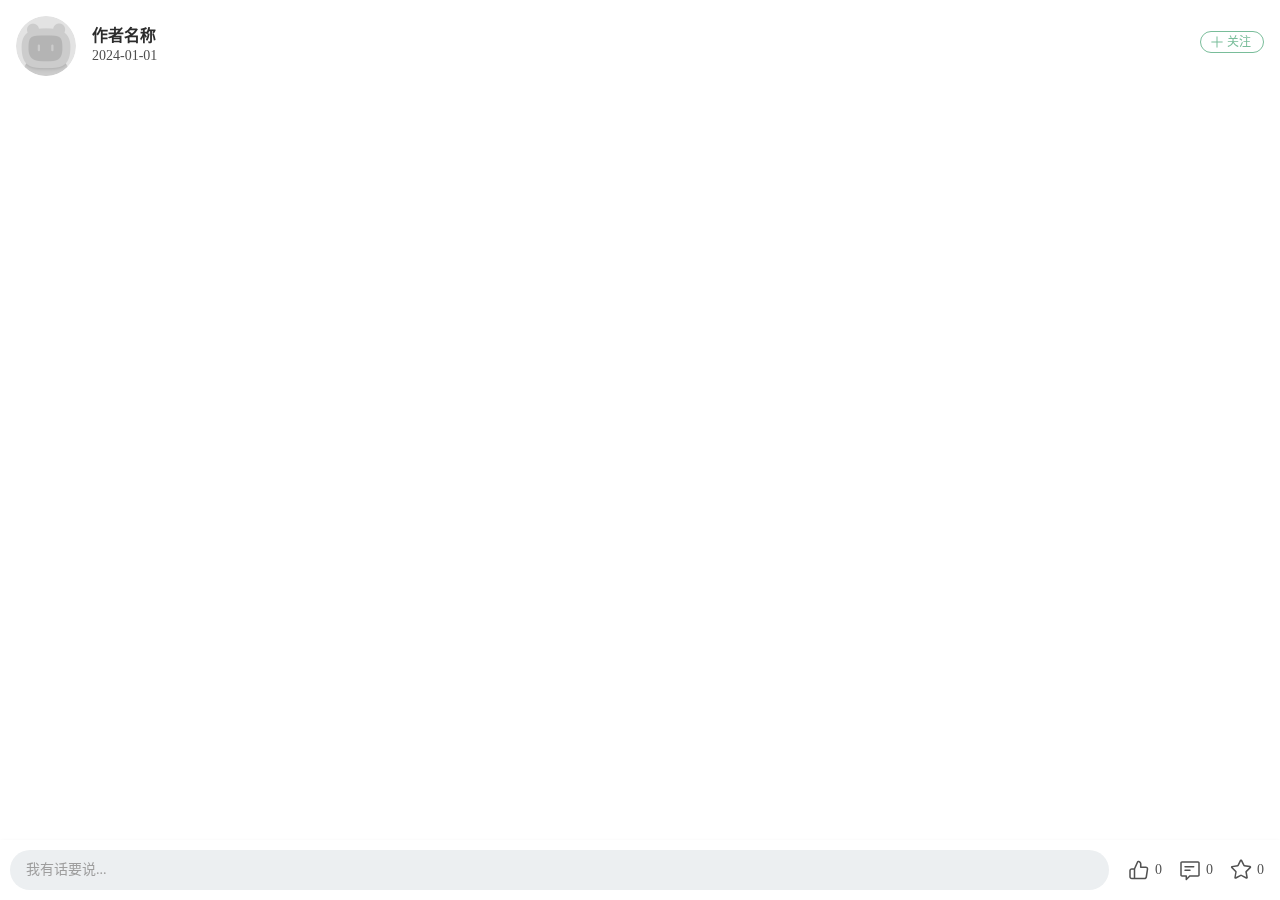
==== article.html @ 7e34df90 "初始化仓库" ====
<!DOCTYPE html>
<html lang="zh-cn">

<head>
    <meta charset="UTF-8">
    <meta name="viewport" content="width=device-width, initial-scale=1.0">
    <link rel="stylesheet" href="./css/article.css">
    <link rel="stylesheet" href="./css/Qmsg.min.css">
    <link rel="stylesheet" href="./css/vditor.css">
    <title>文章详细 | 迷梦</title>
</head>

<body>
    <div id="header">
        <div id="author-info">
            <div id="author-info-container">
                <img id="author-head" src="./images/head.png">
                <div class="container">
                    <div id="author-name-container">
                        <span id="author-name">作者名称</span>
                    </div>
                    <div id="author-date">2024-01-01</div>
                </div>
            </div>
            <div id="author-follow">
                <img id="author-follow-img" src="./images/add.svg">
                <span id="author-follow-text">关注</span>
            </div>
        </div>
    </div>
    <div id="content"></div>
    <div id="footer"></div>
    <div id="comment"></div>
    <div id="menu">
        <div id="menu-make-comment">我有话要说...</div>
        <div id="menu-ctrl">
            <div id="menu-likes" class="container">
                <img id="menu-likes-img" src="./images/icon/like.svg">
                <span id="menu-likes-count" class="count">0</span>
            </div>
            <div id="menu-comments" class="container">
                <img id="menu-comments-img" src="./images/icon/comment.svg">
                <span id="menu-comments-count" class="count">0</span>
            </div>
            <div id="menu-stars" class="container">
                <img id="menu-stars-img" src="./images/icon/star.svg">
                <span id="menu-stars-count" class="count">0</span>
            </div>
        </div>
    </div>
    <script src="./js/jquery-3.7.1.min.js"></script>
    <script src="./js/Qmsg.min.js"></script>
    <script src="./js/vditor.method.min.js"></script>
    <script src="./js/article.js"></script>
</body>


</html>
---- css/article.css ----
body {
    padding: 0px;
    margin: 0px;
}

#header {
    margin: 8px;
}

#content {
    margin: 16px;
}

#author-info {
    display: flex;
    align-items: center;
    justify-content: space-between;
}

#author-info-container {
    margin-top: 8px;
    display: flex;
}

#author-info .container {
    display: inline-flex;
    margin-left: 16px;
    flex-direction: column;
    flex-wrap: nowrap;
    align-items: flex-start;
    justify-content: center;
}

#author-name-container {
    display: flex;
    flex-direction: row;
    flex-wrap: nowrap;
    align-items: center;
    justify-content: flex-start;
    align-content: center;

}


#author-name {
    color: #2C2C2C;
    font-weight: bold;
    line-height: 16px;
    font-size: 16px;
}

#author-date {
    color: #4E4E4E;
    margin-top: 4px;
    font-size: 14px;
}

#author-head {
    border-radius: 50%;
    margin-left: 8px;
    display: block;
    width: 60px;
}

#author-follow {
    margin-right: 8px;
    height: 20px;
    padding: 0px 12px 0px 8px;
    border: 1px solid #79BD9A;
    border-radius: 12px;
    display: flex;
    flex-direction: row;
    flex-wrap: nowrap;
    justify-content: center;
    align-items: center;
}

#author-follow-img {
    width: 16px;
    height: 16px;
}

#author-follow-text {
    color: #79BD9A;
    margin-left: 2px;
    line-height: 12px;
    font-size: 12px;
}

.badge {
    display: inline-block;
    font-size: 10px;
    line-height: 10px;
    padding: 3px 4px;
    border: 1px solid #000;
    border-radius: 4px;
    background-color: #FFF;
    color: #000;
    margin-left: 4px;
}

.badge-selected {
    border-color: #79BD9A;
    color: #79BD9A;
}

.badge-official {
    border-color: #03A9F4;
    color: #03A9F4;
}

#menu {
    width: 100%;
    height: 60px;
    position: fixed;
    bottom: 0px;
    background-color: rgba(255, 255, 255, .9);
    box-shadow: 0 2px 4px rgba(0, 0, 0, .1);
    backdrop-filter: saturate(150%) blur(12px);
    z-index: 2024;
    display: flex;
    align-items: center;
    flex-direction: row;
}

#menu-ctrl {
    margin-right: 8px;
    display: flex;
    align-items: center;
    justify-content: center;
    flex-direction: row;
    flex-wrap: nowrap;
}

#menu-ctrl img {
    width: 24px;
    height: 24px;
}

#menu-ctrl .container {
    margin: 0px 8px;
    display: flex;
    align-items: center;
    justify-content: center;
    flex-direction: row;
    flex-wrap: nowrap;
    width: 100%;
    height: 100%;
}

#menu-ctrl .container .count {
    margin-left: 4px;
    color: #515151;
    font-size: 14px;
}

#menu-make-comment {
    height: 40px;
    width: 100%;
    background-color: #ECEFF1;
    border-radius: 20px;
    margin: 10px;
    text-align: center left;
    padding-left: 16px;
    color: #9E9E9E;
    line-height: 40px;
    font-size: 14px;
}
---- css/Qmsg.min.css ----
.qmsg.qmsg-wrapper{position:fixed;top:20px;left:0;z-index:9999;width:100%;pointer-events:none;color:rgba(0,0,0,0.55);font-size:13px;font-variant:tabular-nums;font-feature-settings:"tnum"}.qmsg .qmsg-item{padding:8px;text-align:center;animation-duration:.3s}.qmsg .qmsg-item .qmsg-content{text-align:left;position:relative;display:inline-block;padding:10px 12px;background:#fff;border-radius:4px;box-shadow:0 4px 12px rgba(0,0,0,0.15);pointer-events:all;max-width:80%;min-width:80px}.qmsg .qmsg-item .qmsg-content [class^=qmsg-content-]{display:flex;align-items:center;white-space:nowrap;overflow:hidden;text-overflow:ellipsis}.qmsg .qmsg-item .qmsg-content [class^=qmsg-content-] .qmsg-icon{display:inline-block;height:16px}.qmsg .qmsg-item .qmsg-content [class^=qmsg-content-] .qmsg-icon:first-child{margin-right:8px}.qmsg .qmsg-item .qmsg-content [class^=qmsg-content-] .qmsg-icon-close{cursor:pointer;color:rgba(0,0,0,0.45);transition:color .3s;margin-left:6px}.qmsg .qmsg-item .qmsg-content [class^=qmsg-content-] .qmsg-icon-close:hover>svg path{stroke:#555}.qmsg .qmsg-item .qmsg-content [class^=qmsg-content-] .qmsg-count{display:inline-block;position:absolute;left:-8px;top:-8px;color:#fff;font-size:12px;text-align:center;height:16px;line-height:16px;border-radius:3px;min-width:16px;animation-duration:.3s}.qmsg .qmsg-item .qmsg-content-info{color:#909399}.qmsg .qmsg-item .qmsg-content-info .qmsg-count{background-color:#909399}.qmsg .qmsg-item .qmsg-content-warning{color:#e6a23c}.qmsg .qmsg-item .qmsg-content-warning .qmsg-count{background-color:#e6a23c}.qmsg .qmsg-item .qmsg-content-error{color:#f56c6c}.qmsg .qmsg-item .qmsg-content-error .qmsg-count{background-color:#f56c6c}.qmsg .qmsg-item .qmsg-content-success{color:#67c23a}.qmsg .qmsg-item .qmsg-content-success .qmsg-count{background-color:#67c23a}.qmsg .qmsg-item .qmsg-content-loading{color:#409eff}.qmsg .qmsg-item .qmsg-content-loading .qmsg-count{background-color:#409eff}.qmsg .animate-turn{animation:MessageTurn 1s linear infinite}@keyframes MessageTurn{0%{transform:rotate(0deg)}25%{transform:rotate(90deg)}50%{transform:rotate(180deg)}75%{transform:rotate(270deg)}100%{transform:rotate(360deg)}}@keyframes MessageMoveOut{0%{max-height:150px;padding:8px;opacity:1}to{max-height:0;padding:0;opacity:0}}@keyframes MessageMoveIn{0%{transform:translateY(-100%);transform-origin:0 0;opacity:0}to{transform:translateY(0);transform-origin:0 0;opacity:1}}@keyframes MessageShake{0%,100%{transform:translateX(0px);opacity:1}25%,75%{transform:translateX(-4px);opacity:.75}50%{transform:translateX(4px);opacity:.25}}
---- css/vditor.css ----
/*!
 * Vditor v3.10.5 - A markdown editor written in TypeScript.
 *
 * MIT License
 *
 * Copyright (c) 2018-present B3log 开源, b3log.org
 *
 * Permission is hereby granted, free of charge, to any person obtaining a copy
 * of this software and associated documentation files (the "Software"), to deal
 * in the Software without restriction, including without limitation the rights
 * to use, copy, modify, merge, publish, distribute, sublicense, and/or sell
 * copies of the Software, and to permit persons to whom the Software is
 * furnished to do so, subject to the following conditions:
 *
 * The above copyright notice and this permission notice shall be included in all
 * copies or substantial portions of the Software.
 *
 * THE SOFTWARE IS PROVIDED "AS IS", WITHOUT WARRANTY OF ANY KIND, EXPRESS OR
 * IMPLIED, INCLUDING BUT NOT LIMITED TO THE WARRANTIES OF MERCHANTABILITY,
 * FITNESS FOR A PARTICULAR PURPOSE AND NONINFRINGEMENT. IN NO EVENT SHALL THE
 * AUTHORS OR COPYRIGHT HOLDERS BE LIABLE FOR ANY CLAIM, DAMAGES OR OTHER
 * LIABILITY, WHETHER IN AN ACTION OF CONTRACT, TORT OR OTHERWISE, ARISING FROM,
 * OUT OF OR IN CONNECTION WITH THE SOFTWARE OR THE USE OR OTHER DEALINGS IN THE
 * SOFTWARE.
 *
 */
/*!
 * Vditor v3.10.5 - A markdown editor written in TypeScript.
 *
 * MIT License
 *
 * Copyright (c) 2018-present B3log 开源, b3log.org
 *
 * Permission is hereby granted, free of charge, to any person obtaining a copy
 * of this software and associated documentation files (the "Software"), to deal
 * in the Software without restriction, including without limitation the rights
 * to use, copy, modify, merge, publish, distribute, sublicense, and/or sell
 * copies of the Software, and to permit persons to whom the Software is
 * furnished to do so, subject to the following conditions:
 *
 * The above copyright notice and this permission notice shall be included in all
 * copies or substantial portions of the Software.
 *
 * THE SOFTWARE IS PROVIDED "AS IS", WITHOUT WARRANTY OF ANY KIND, EXPRESS OR
 * IMPLIED, INCLUDING BUT NOT LIMITED TO THE WARRANTIES OF MERCHANTABILITY,
 * FITNESS FOR A PARTICULAR PURPOSE AND NONINFRINGEMENT. IN NO EVENT SHALL THE
 * AUTHORS OR COPYRIGHT HOLDERS BE LIABLE FOR ANY CLAIM, DAMAGES OR OTHER
 * LIABILITY, WHETHER IN AN ACTION OF CONTRACT, TORT OR OTHERWISE, ARISING FROM,
 * OUT OF OR IN CONNECTION WITH THE SOFTWARE OR THE USE OR OTHER DEALINGS IN THE
 * SOFTWARE.
 *
 */
 .vditor {
    --border-color: #d1d5da;
    --second-color: rgba(88, 96, 105, 0.36);
    --panel-background-color: #fff;
    --panel-shadow: 0 1px 2px rgba(0, 0, 0, 0.2);
    --toolbar-background-color: #f6f8fa;
    --toolbar-icon-color: #586069;
    --toolbar-icon-hover-color: #4285f4;
    --toolbar-height: 35px;
    --toolbar-divider-margin-top: 8px;
    --textarea-background-color: #fafbfc;
    --textarea-text-color: #24292e;
    --resize-icon-color: var(--toolbar-icon-color);
    --resize-background-color: var(--toolbar-background-color);
    --resize-hover-icon-color: var(--panel-background-color);
    --resize-hover-background-color: var(--toolbar-icon-hover-color);
    --count-background-color: rgba(27, 31, 35, 0.05);
    --heading-border-color: #eaecef;
    --blockquote-color: #6a737d;
    --ir-heading-color: #660e7a;
    --ir-title-color: #808080;
    --ir-bi-color: #0033b3;
    --ir-link-color: #008000;
    --ir-bracket-color: #0000ff;
    --ir-paren-color: #008000;
  }
  .vditor--dark {
    --border-color: #141414;
    --second-color: rgba(185, 185, 185, 0.36);
    --panel-background-color: #24292e;
    --panel-shadow: 0 1px 2px rgba(255, 255, 255, 0.2);
    --toolbar-background-color: #1d2125;
    --toolbar-icon-color: #b9b9b9;
    --toolbar-icon-hover-color: #fff;
    --textarea-background-color: #2f363d;
    --textarea-text-color: #d1d5da;
    --resize-icon-color: var(--border-color);
    --resize-background-color: var(--second-color);
    --resize-hover-icon-color: var(--toolbar-icon-hover-color);
    --resize-hover-background-color: rgba(185, 185, 185, 0.86);
    --count-background-color: rgba(66, 133, 244, 0.36);
    --heading-border-color: var(--textarea-text-color);
    --blockquote-color: var(--toolbar-icon-color);
    --ir-heading-color: #9876aa;
    --ir-title-color: #808080;
    --ir-bi-color: #cc7832;
    --ir-link-color: #ffc66d;
    --ir-bracket-color: #287bde;
    --ir-paren-color: #6a8759;
  }
  /**
   * tool tip.
   *
   * @author <a href="http://vanessa.b3log.org">Liyuan Li</a>
   * @version 0.1.0.0, Jan 25, 2019
   */
  @-webkit-keyframes tooltip-appear {
    from {
      opacity: 0;
    }
    to {
      opacity: 1;
    }
  }
  @keyframes tooltip-appear {
    from {
      opacity: 0;
    }
    to {
      opacity: 1;
    }
  }
  .vditor-tooltipped {
    position: relative;
    cursor: pointer;
  }
  .vditor-tooltipped::after {
    position: absolute;
    z-index: 1000000;
    display: none;
    padding: 5px 8px;
    font-size: 11px;
    font-weight: normal;
    -webkit-font-smoothing: subpixel-antialiased;
    color: #fff;
    text-align: center;
    text-decoration: none;
    text-shadow: none;
    text-transform: none;
    letter-spacing: normal;
    word-wrap: break-word;
    white-space: pre;
    pointer-events: none;
    content: attr(aria-label);
    background: #3b3e43;
    border-radius: 3px;
    line-height: 16px;
    opacity: 0;
  }
  .vditor-tooltipped::before {
    position: absolute;
    z-index: 1000001;
    display: none;
    width: 0;
    height: 0;
    color: #3b3e43;
    pointer-events: none;
    content: "";
    border: 5px solid transparent;
    opacity: 0;
  }
  .vditor-tooltipped--hover::before,
  .vditor-tooltipped--hover::after,
  .vditor-tooltipped:hover::before,
  .vditor-tooltipped:hover::after,
  .vditor-tooltipped:active::before,
  .vditor-tooltipped:active::after,
  .vditor-tooltipped:focus::before,
  .vditor-tooltipped:focus::after {
    display: inline-block;
    text-decoration: none;
    -webkit-animation-name: tooltip-appear;
            animation-name: tooltip-appear;
    -webkit-animation-duration: 0.15s;
            animation-duration: 0.15s;
    -webkit-animation-fill-mode: forwards;
            animation-fill-mode: forwards;
    -webkit-animation-timing-function: ease-in;
            animation-timing-function: ease-in;
  }
  .vditor-tooltipped__s::after,
  .vditor-tooltipped__se::after,
  .vditor-tooltipped__sw::after {
    top: 100%;
    right: 50%;
    margin-top: 5px;
  }
  .vditor-tooltipped__s::before,
  .vditor-tooltipped__se::before,
  .vditor-tooltipped__sw::before {
    top: auto;
    right: 50%;
    bottom: -5px;
    margin-right: -5px;
    border-bottom-color: #3b3e43;
  }
  .vditor-tooltipped__se::after {
    right: auto;
    left: 50%;
    margin-left: -15px;
  }
  .vditor-tooltipped__sw::after {
    margin-right: -15px;
  }
  .vditor-tooltipped__n::after,
  .vditor-tooltipped__ne::after,
  .vditor-tooltipped__nw::after {
    right: 50%;
    bottom: 100%;
    margin-bottom: 5px;
  }
  .vditor-tooltipped__n::before,
  .vditor-tooltipped__ne::before,
  .vditor-tooltipped__nw::before {
    top: -5px;
    right: 50%;
    bottom: auto;
    margin-right: -5px;
    border-top-color: #3b3e43;
  }
  .vditor-tooltipped__ne::after {
    right: auto;
    left: 50%;
    margin-left: -15px;
  }
  .vditor-tooltipped__nw::after {
    margin-right: -15px;
  }
  .vditor-tooltipped__s::after,
  .vditor-tooltipped__n::after {
    transform: translateX(50%);
  }
  .vditor-tooltipped__w::after {
    right: 100%;
    bottom: 50%;
    margin-right: 5px;
    transform: translateY(50%);
  }
  .vditor-tooltipped__w::before {
    top: 50%;
    bottom: 50%;
    left: -5px;
    margin-top: -5px;
    border-left-color: #3b3e43;
  }
  .vditor-tooltipped__e::after {
    bottom: 50%;
    left: 100%;
    margin-left: 5px;
    transform: translateY(50%);
  }
  .vditor-tooltipped__e::before {
    top: 50%;
    right: -5px;
    bottom: 50%;
    margin-top: -5px;
    border-right-color: #3b3e43;
  }
  @media screen and (max-width: 520px) {
    .vditor-tooltipped:before,
    .vditor-tooltipped:after {
      content: none;
    }
  }
  /**
   * panel.
   *
   * @author <a href="http://vanessa.b3log.org">Liyuan Li</a>
   * @version 1.0.0.0, Jan 22, 2020
   */
  @-webkit-keyframes scale-in {
    0% {
      opacity: 0;
      transform: scale(0.5);
    }
    100% {
      opacity: 1;
      transform: scale(1);
    }
  }
  @keyframes scale-in {
    0% {
      opacity: 0;
      transform: scale(0.5);
    }
    100% {
      opacity: 1;
      transform: scale(1);
    }
  }
  .vditor-panel {
    background-color: var(--panel-background-color);
    position: absolute;
    box-shadow: var(--panel-shadow);
    border-radius: 3px;
    padding: 5px;
    z-index: 3;
    font-size: 14px;
    display: none;
    -webkit-user-select: none;
       -moz-user-select: none;
        -ms-user-select: none;
            user-select: none;
    max-width: 320px;
    min-width: 80px;
    -webkit-animation-duration: 0.15s;
            animation-duration: 0.15s;
    -webkit-animation-name: scale-in;
            animation-name: scale-in;
    -webkit-animation-timing-function: cubic-bezier(0.2, 0, 0.13, 1.5);
            animation-timing-function: cubic-bezier(0.2, 0, 0.13, 1.5);
    color: var(--toolbar-icon-color);
  }
  .vditor-panel--none {
    padding: 0;
    -webkit-animation: none;
            animation: none;
    min-width: auto;
    max-width: none;
    white-space: nowrap;
    opacity: 0.86;
  }
  .vditor-panel--arrow:before {
    position: absolute;
    width: 0;
    height: 0;
    pointer-events: none;
    content: " ";
    border: 7px solid transparent;
    top: -14px;
    left: 5px;
    border-bottom-color: var(--panel-background-color);
  }
  .vditor-panel--left {
    right: 0;
  }
  .vditor-panel--left.vditor-panel--arrow:before {
    right: 5px;
    left: auto;
  }
  .vditor-input {
    border: 0;
    padding: 3px 5px;
    background-color: var(--panel-background-color);
    font-size: 12px;
    color: var(--textarea-text-color);
  }
  .vditor-input:focus {
    background-color: var(--toolbar-background-color);
    outline: none;
  }
  .vditor-icon {
    color: var(--toolbar-icon-color);
    cursor: pointer;
    float: left;
    padding: 4px 5px;
    height: 21px;
    width: 23px;
    background-color: transparent;
    border: 0;
    box-sizing: border-box;
  }
  .vditor-icon:hover,
  .vditor-icon--current {
    color: var(--toolbar-icon-hover-color);
    background-color: transparent;
  }
  .vditor-icon:focus {
    outline: none;
  }
  .vditor-icon svg {
    height: 13px !important;
    width: 13px !important;
    float: left;
    fill: currentColor;
    pointer-events: none;
  }
  .vditor-toolbar {
    background-color: var(--toolbar-background-color);
    border-bottom: 1px solid var(--border-color);
    padding: 0 5px;
    line-height: 1;
  }
  .vditor-toolbar--pin {
    position: -webkit-sticky;
    position: sticky;
    top: 0;
    z-index: 1;
  }
  .vditor-toolbar--hide {
    transition: all 0.15s ease-in-out;
    height: 5px;
    overflow: hidden;
  }
  .vditor-toolbar--hide:hover {
    background-color: var(--toolbar-background-color);
    height: auto;
    overflow: visible;
  }
  .vditor-toolbar__item {
    float: left;
    position: relative;
  }
  .vditor-toolbar__item .vditor-tooltipped {
    color: var(--toolbar-icon-color);
    border: 0;
    padding: 10px 5px;
    background-color: transparent;
    height: var(--toolbar-height);
    width: 25px;
    box-sizing: border-box;
    font-size: 0;
  }
  .vditor-toolbar__item .vditor-tooltipped:focus {
    outline: none;
  }
  .vditor-toolbar__item .vditor-tooltipped:focus {
    cursor: pointer;
    color: var(--toolbar-icon-hover-color);
  }
  .vditor-toolbar__item svg {
    fill: currentColor;
    display: inline-block;
    stroke-width: 0;
    stroke: currentColor;
    width: 15px;
    height: 15px;
  }
  .vditor-toolbar__item input {
    position: absolute;
    width: 25px;
    height: var(--toolbar-height);
    top: 0;
    left: 0;
    cursor: pointer;
    opacity: 0.001;
    overflow: hidden;
  }
  .vditor-toolbar__divider {
    float: left;
    height: calc(var(--toolbar-height) - (var(--toolbar-divider-margin-top) * 2));
    border-left: 1px solid var(--second-color);
    margin: var(--toolbar-divider-margin-top) 8px;
  }
  .vditor-toolbar__br {
    width: 100%;
    padding: 0 !important;
    height: 0 !important;
  }
  .vditor-menu--current {
    color: var(--toolbar-icon-hover-color) !important;
  }
  .vditor-menu--disabled {
    color: var(--second-color) !important;
    cursor: not-allowed !important;
  }
  .vditor-emojis {
    display: inline-block;
    overflow: auto;
  }
  .vditor-emojis::-webkit-scrollbar {
    display: none;
  }
  .vditor-emojis__tip {
    flex: 1;
    min-width: 1px;
    width: 200px;
    margin-right: 10px;
    color: var(--toolbar-icon-color);
    white-space: nowrap;
    text-overflow: ellipsis;
    overflow: hidden;
  }
  .vditor-emojis__tail {
    margin-top: 5px;
    font-size: 12px;
    color: var(--toolbar-icon-color);
    display: flex;
  }
  .vditor-emojis__tail a {
    text-decoration: none;
    color: var(--toolbar-icon-color);
  }
  .vditor-emojis__tail a:hover {
    color: var(--toolbar-icon-hover-color);
  }
  .vditor-emojis button {
    cursor: pointer;
    border-radius: 3px;
    float: left;
    height: 30px;
    width: 30px;
    text-align: center;
    line-height: 26px;
    padding: 3px;
    box-sizing: border-box;
    font-size: 16px;
    transition: all 0.15s ease-in-out;
    border: 0;
    margin: 0;
    background-color: transparent;
    overflow: hidden;
  }
  .vditor-emojis button:focus {
    outline: none;
  }
  .vditor-emojis button:hover .vditor-emojis__icon {
    display: inline-block;
    transform: scale(1.2);
  }
  .vditor-emojis img {
    height: 20px;
    width: 20px;
    float: left;
    margin: 3px 0 0 3px;
  }
  @media screen and (max-width: 520px) {
    .vditor-toolbar__item {
      padding: 0 12px;
    }
    .vditor-panel--left.vditor-panel--arrow:before {
      right: 17px;
    }
  }
  @media (hover: hover) and (pointer: fine) {
    .vditor-toolbar__item .vditor-tooltipped:hover {
      color: var(--toolbar-icon-hover-color);
    }
  }
  @-webkit-keyframes slideInDown {
    from {
      transform: translate3d(0, -100%, 0);
      visibility: visible;
    }
    to {
      transform: translate3d(0, 0, 0);
    }
  }
  @keyframes slideInDown {
    from {
      transform: translate3d(0, -100%, 0);
      visibility: visible;
    }
    to {
      transform: translate3d(0, 0, 0);
    }
  }
  .vditor {
    display: flex;
    flex-direction: column;
    border: 1px solid var(--border-color);
    border-radius: 3px;
    box-sizing: border-box;
    font-family: "Helvetica Neue", "Luxi Sans", "DejaVu Sans", "Hiragino Sans GB", "Microsoft Yahei", sans-serif, "Apple Color Emoji", "Segoe UI Emoji", "Noto Color Emoji", "Segoe UI Symbol", "Android Emoji", "EmojiSymbols";
  }
  .vditor--fullscreen {
    position: fixed;
    top: 0;
    width: 100% !important;
    left: 0;
    height: 100vh !important;
    z-index: 90;
    border-radius: 0;
  }
  .vditor-content {
    display: flex;
    min-height: 60px;
    flex: 1;
    min-width: 1px;
    position: relative;
  }
  .vditor-preview {
    flex: 1;
    min-width: 1px;
    overflow: auto;
    margin-left: -1px;
    border-left: 1px solid var(--border-color);
    box-sizing: border-box;
    border-radius: 0 0 3px 0;
    background-color: var(--textarea-background-color);
  }
  .vditor-preview::-webkit-scrollbar {
    display: none;
  }
  .vditor-preview__action {
    text-align: center;
    padding: 10px;
    background-color: var(--toolbar-background-color);
  }
  .vditor-preview__action button {
    background-color: var(--toolbar-background-color);
    color: var(--toolbar-icon-color);
    line-height: 20px;
    border: 0;
    margin: 0 10px;
    cursor: pointer;
    padding: 0 7px;
    font-size: 12px;
  }
  .vditor-preview__action button.vditor-preview__action--current,
  .vditor-preview__action button:hover {
    color: var(--toolbar-icon-hover-color);
    background-color: var(--toolbar-background-color);
  }
  .vditor-preview__action button:focus {
    outline: none;
  }
  .vditor-preview__action button svg {
    fill: currentColor;
    height: 15px;
    width: 15px;
    vertical-align: middle;
  }
  .vditor-preview > .vditor-reset {
    padding: 10px;
    margin: 0 auto;
  }
  .vditor-preview img:not(.emoji) {
    cursor: pointer;
  }
  .vditor-devtools {
    display: none;
    background-color: var(--textarea-background-color);
    overflow: auto;
    flex: 1;
    min-width: 1px;
    box-shadow: inset 1px 0 var(--border-color);
    box-sizing: border-box;
    border-radius: 0 0 3px 0;
    padding: 10px;
  }
  .vditor-counter {
    padding: 3px;
    color: var(--toolbar-icon-color);
    background-color: var(--count-background-color);
    border-radius: 3px;
    font-size: 12px;
    -webkit-user-select: none;
       -moz-user-select: none;
        -ms-user-select: none;
            user-select: none;
    float: right;
    margin: 8px 3px 0 0;
  }
  .vditor-counter--error {
    color: #d23f31;
    background-color: rgba(210, 63, 49, 0.1);
  }
  .vditor-resize {
    padding: 3px 0;
    cursor: row-resize;
    -webkit-user-select: none;
       -moz-user-select: none;
        -ms-user-select: none;
            user-select: none;
    position: absolute;
    width: 100%;
  }
  .vditor-resize--top {
    top: -3px;
  }
  .vditor-resize--bottom {
    bottom: -3px;
  }
  .vditor-resize > div {
    height: 3px;
    background-color: var(--resize-background-color);
    transition: all 0.15s ease-in-out;
  }
  .vditor-resize:hover > div,
  .vditor-resize--selected > div {
    background-color: var(--resize-hover-background-color);
  }
  .vditor-resize:hover svg,
  .vditor-resize--selected svg {
    color: var(--resize-hover-icon-color);
  }
  .vditor-resize svg {
    fill: currentColor;
    stroke-width: 0;
    stroke: currentColor;
    width: 13px;
    height: 3px;
    display: block;
    margin: 0 auto;
    color: var(--resize-icon-color);
  }
  .vditor-upload {
    position: absolute;
    height: 3px;
    left: 0;
    top: -2px;
    transition: all 0.15s ease-in-out;
    background-color: #4285f4;
  }
  .vditor-tip {
    position: absolute;
    font-size: 12px;
    top: 10px;
    -webkit-animation-duration: 0.15s;
            animation-duration: 0.15s;
    -webkit-animation-fill-mode: both;
            animation-fill-mode: both;
    left: 50%;
    z-index: 5;
  }
  .vditor-tip--show {
    display: block;
    -webkit-animation-name: slideInDown;
            animation-name: slideInDown;
  }
  .vditor-tip__content {
    text-align: left;
    display: inline-block;
    line-height: 16px;
    padding: 3px 10px;
    border-radius: 3px;
    background: var(--toolbar-background-color);
    position: relative;
    margin-left: -50%;
    color: var(--toolbar-icon-color);
    max-width: 100%;
    box-shadow: var(--panel-shadow);
  }
  .vditor-tip__content ul {
    margin: 2px 0;
    padding: 0 0 0 18px;
  }
  .vditor-tip__content a {
    color: #4285f4;
  }
  .vditor-tip__close {
    position: absolute;
    color: var(--toolbar-icon-color);
    top: -7px;
    right: -15px;
    font-weight: bold;
    cursor: pointer;
  }
  .vditor-tip__close:hover {
    color: var(--toolbar-icon-hover-color);
  }
  .vditor-img {
    position: fixed;
    top: 0;
    left: 0;
    right: 0;
    bottom: 0;
    display: flex;
    flex-direction: column;
    z-index: 100;
  }
  .vditor-img__bar {
    border-bottom: 1px solid var(--border-color);
    background-color: var(--toolbar-background-color);
    text-align: center;
    height: 36px;
    box-sizing: border-box;
    display: flex;
    align-items: center;
    justify-content: center;
  }
  .vditor-img__btn {
    display: flex;
    align-items: center;
    cursor: pointer;
    margin-left: 24px;
    -webkit-user-select: none;
       -moz-user-select: none;
        -ms-user-select: none;
            user-select: none;
    color: var(--toolbar-icon-color);
  }
  .vditor-img__btn:hover {
    color: var(--toolbar-icon-hover-color);
  }
  .vditor-img__btn svg {
    height: 14px;
    width: 14px;
    margin-right: 8px;
    fill: currentColor;
  }
  .vditor-img__img {
    flex: 1;
    background-color: var(--textarea-background-color);
    overflow: auto;
    cursor: zoom-out;
  }
  .vditor-img__img img {
    max-width: none;
  }
  .vditor-hint {
    background-color: var(--panel-background-color);
    position: absolute;
    box-shadow: var(--panel-shadow);
    border-radius: 3px;
    padding: 5px 0;
    z-index: 4;
    line-height: 20px;
    list-style: none;
    font-size: 12px;
    margin: 0;
    max-width: 250px;
    min-width: 80px;
    display: none;
  }
  .vditor-hint .vditor-hint {
    margin-top: -31px;
    left: 100%;
    right: auto;
  }
  .vditor-hint .vditor-hint.vditor-panel--left {
    right: 100%;
    left: auto;
  }
  .vditor-hint button {
    color: var(--toolbar-icon-color);
    display: block;
    padding: 3px 10px;
    border: 0;
    border-radius: 0;
    line-height: 20px;
    width: 100%;
    box-sizing: border-box;
    text-align: left;
    margin: 0;
    background-color: transparent;
    cursor: pointer;
    white-space: nowrap;
    text-overflow: ellipsis;
    overflow: hidden;
  }
  .vditor-hint button:focus {
    outline: none;
  }
  .vditor-hint--current,
  .vditor-hint button:not(.vditor-menu--disabled):hover {
    background-color: var(--toolbar-background-color) !important;
    color: var(--toolbar-icon-hover-color) !important;
  }
  .vditor-hint__emoji {
    font-size: 16px;
    float: left;
    margin-right: 3px;
  }
  .vditor-hint img {
    height: 20px;
    width: 20px;
    float: left;
    margin-right: 3px;
  }
  .vditor-reset {
    color: #24292e;
    font-variant-ligatures: no-common-ligatures;
    font-family: "Helvetica Neue", "Luxi Sans", "DejaVu Sans", "Hiragino Sans GB", "Microsoft Yahei", sans-serif, "Apple Color Emoji", "Segoe UI Emoji", "Noto Color Emoji", "Segoe UI Symbol", "Android Emoji", "EmojiSymbols";
    word-wrap: break-word;
    overflow: auto;
    line-height: 1.5;
    font-size: 16px;
    word-break: break-word;
  }
  .vditor-reset--anchor {
    padding-left: 20px;
  }
  .vditor-reset--error {
    color: #d23f31;
    font-size: 12px;
    display: block;
    line-height: 16px;
  }
  .vditor-reset ul ul ul {
    list-style-type: square;
  }
  .vditor-reset ul ul {
    list-style-type: circle;
  }
  .vditor-reset ul {
    list-style-type: disc;
  }
  .vditor-reset ul,
  .vditor-reset ol {
    padding-left: 2em;
    margin-top: 0;
    margin-bottom: 16px;
  }
  .vditor-reset li + li {
    margin-top: 0.25em;
  }
  .vditor-reset li p {
    margin-top: 16px;
  }
  .vditor-reset audio {
    max-width: 100%;
  }
  .vditor-reset audio:focus {
    outline: none;
  }
  .vditor-reset video {
    max-height: 90vh;
    max-width: 100%;
  }
  .vditor-reset img {
    max-width: 100%;
  }
  .vditor-reset img.emoji {
    cursor: auto;
    max-width: 20px;
    vertical-align: sub;
  }
  .vditor-reset h1,
  .vditor-reset h2,
  .vditor-reset h3,
  .vditor-reset h4,
  .vditor-reset h5,
  .vditor-reset h6 {
    margin-top: 24px;
    margin-bottom: 16px;
    font-weight: 600;
    line-height: 1.25;
  }
  .vditor-reset h1:hover .vditor-anchor svg,
  .vditor-reset h2:hover .vditor-anchor svg,
  .vditor-reset h3:hover .vditor-anchor svg,
  .vditor-reset h4:hover .vditor-anchor svg,
  .vditor-reset h5:hover .vditor-anchor svg,
  .vditor-reset h6:hover .vditor-anchor svg {
    visibility: visible;
  }
  .vditor-reset h1 {
    font-size: 1.75em;
  }
  .vditor-reset h2 {
    font-size: 1.55em;
  }
  .vditor-reset h3 {
    font-size: 1.38em;
  }
  .vditor-reset h4 {
    font-size: 1.25em;
  }
  .vditor-reset h5 {
    font-size: 1.13em;
  }
  .vditor-reset h6 {
    font-size: 1em;
  }
  .vditor-reset hr {
    height: 2px;
    padding: 0;
    margin: 24px 0;
    background-color: #eaecef;
    border: 0;
  }
  .vditor-reset p {
    margin-top: 0;
    margin-bottom: 16px;
  }
  .vditor-reset blockquote {
    padding: 0 1em;
    color: #6a737d;
    border-left: 0.25em solid #eaecef;
    margin: 0 0 16px 0;
  }
  .vditor-reset blockquote > :first-child {
    margin-top: 0;
  }
  .vditor-reset blockquote > :last-child {
    margin-bottom: 0;
  }
  .vditor-reset ins > iframe {
    border: 0;
  }
  .vditor-reset iframe {
    border: 1px solid #d1d5da;
    max-width: 100%;
    box-sizing: border-box;
  }
  .vditor-reset iframe.iframe__video {
    min-width: 80%;
    min-height: 36vh;
  }
  .vditor-reset table {
    border-collapse: collapse;
    empty-cells: show;
    margin-bottom: 16px;
    overflow: auto;
    border-spacing: 0;
    display: block;
    word-break: keep-all;
    width: 100%;
  }
  .vditor-reset table tr {
    background-color: #fafbfc;
    border-top: 1px solid #c6cbd1;
  }
  .vditor-reset table td,
  .vditor-reset table th {
    padding: 6px 13px;
    border: 1px solid #dfe2e5;
    word-break: normal;
    white-space: nowrap;
  }
  .vditor-reset table td:first-child::after,
  .vditor-reset table th:first-child::after {
    content: "";
    display: inline-block;
    vertical-align: top;
    min-height: 24px;
  }
  .vditor-reset table th {
    font-weight: 600;
  }
  .vditor-reset table tbody tr:nth-child(2n) {
    background-color: #fff;
  }
  .vditor-reset code:not(.hljs):not(.highlight-chroma) {
    padding: 0.2em 0.4em;
    margin: 0;
    font-size: 85%;
    border-radius: 3px;
    font-family: mononoki, Consolas, "Liberation Mono", Menlo, Courier, monospace, "Apple Color Emoji", "Segoe UI Emoji", "Noto Color Emoji", "Segoe UI Symbol", "Android Emoji", "EmojiSymbols";
    word-break: break-word;
    background-size: 20px 20px;
    white-space: pre-wrap;
  }
  .vditor-reset pre {
    margin: 1em 0;
  }
  .vditor-reset pre > code {
    margin: 0;
    font-size: 85%;
    padding: 0.5em;
    border-radius: 5px;
    display: block;
    overflow: auto;
    white-space: pre;
    font-family: mononoki, Consolas, "Liberation Mono", Menlo, Courier, monospace, "Apple Color Emoji", "Segoe UI Emoji", "Noto Color Emoji", "Segoe UI Symbol", "Android Emoji", "EmojiSymbols";
    background-size: 20px 20px;
    background-image: url([data-uri]);
    word-break: initial;
    word-wrap: normal;
  }
  .vditor-reset pre:hover div.vditor-copy {
    display: block;
  }
  .vditor-reset .language-math,
  .vditor-reset .language-echarts,
  .vditor-reset .language-mindmap,
  .vditor-reset .language-plantuml,
  .vditor-reset .language-mermaid,
  .vditor-reset .language-markmap,
  .vditor-reset .language-abc,
  .vditor-reset .language-flowchart,
  .vditor-reset .language-graphviz {
    margin-bottom: 16px;
  }
  .vditor-reset .language-math mjx-container:focus {
    outline: none;
    cursor: context-menu;
  }
  .vditor-reset .language-echarts,
  .vditor-reset .language-mindmap {
    overflow: hidden;
    height: 420px;
  }
  .vditor-reset .language-mermaid,
  .vditor-reset .language-markmap,
  .vditor-reset .language-flowchart,
  .vditor-reset .language-graphviz {
    text-align: center;
  }
  .vditor-reset .language-graphviz parsererror {
    overflow: auto;
  }
  .vditor-reset kbd {
    display: inline-block;
    padding: 3px 5px;
    font: 11px Consolas, "Liberation Mono", Menlo, Courier, monospace;
    line-height: 10px;
    color: #24292e;
    vertical-align: middle;
    background-color: #fafbfc;
    border: solid 1px #d1d5da;
    border-radius: 3px;
    box-shadow: inset 0 -1px 0 #d1d5da;
  }
  .vditor-reset summary {
    cursor: pointer;
  }
  .vditor-reset summary:focus {
    outline: none;
  }
  .vditor-reset svg {
    height: auto;
    width: auto;
    stroke-width: initial;
  }
  .vditor-reset p:last-child,
  .vditor-reset blockquote:last-child,
  .vditor-reset pre:last-child,
  .vditor-reset ul:last-child,
  .vditor-reset ol:last-child,
  .vditor-reset hr:last-child {
    margin-bottom: 0;
  }
  .vditor-comment {
    border-bottom: 2px solid #f8e6ab;
  }
  .vditor-comment--focus,
  .vditor-comment--hover {
    background-color: #faf1d1;
    border-bottom: 2px solid #ffc60a;
  }
  .vditor-comment--focus .vditor-comment,
  .vditor-comment--hover .vditor-comment {
    border-bottom: 2px solid #ffc60a;
  }
  .vditor-task {
    list-style: none !important;
    word-break: break-all;
  }
  .vditor-task input {
    margin: 0 0.2em 0.25em -1.6em;
    font-size: 12px;
    vertical-align: middle;
  }
  .vditor-copy {
    position: relative;
    display: none;
    z-index: 1;
  }
  .vditor-copy textarea {
    position: absolute;
    left: -100000px;
    height: 10px;
  }
  .vditor-copy span {
    cursor: pointer;
    position: absolute;
    right: 15px;
    top: 0.5em;
  }
  .vditor-copy svg {
    color: #586069;
    height: 14px;
    width: 14px !important;
    display: block;
    fill: currentColor;
  }
  .vditor-linenumber {
    padding-left: 4em !important;
    position: relative;
  }
  .vditor-linenumber__rows {
    position: absolute;
    pointer-events: none;
    top: 0.5em;
    left: 0;
    width: 3em;
    /* works for line-numbers below 1000 lines */
    -webkit-user-select: none;
       -moz-user-select: none;
        -ms-user-select: none;
            user-select: none;
    counter-reset: linenumber;
  }
  .vditor-linenumber__rows > span {
    pointer-events: none;
    display: block;
  }
  .vditor-linenumber__rows > span::before {
    counter-increment: linenumber;
    content: counter(linenumber);
    color: rgba(158, 150, 150, 0.38);
    display: block;
    padding-right: 1em;
    text-align: right;
  }
  .vditor-speech {
    position: absolute;
    display: none;
    background-color: #f6f8fa;
    border: 1px solid #d1d5da;
    border-radius: 3px;
    padding: 3px;
    cursor: pointer;
    color: #586069;
  }
  .vditor-speech:hover,
  .vditor-speech--current {
    color: #4285f4;
  }
  .vditor-speech svg {
    height: 14px;
    width: 14px;
    fill: currentColor;
    display: block;
    stroke-width: 0;
    stroke: currentColor;
  }
  .vditor-anchor {
    margin-left: 5px;
  }
  .vditor-anchor--left {
    float: left;
    padding-right: 4px;
    margin-left: -20px;
  }
  .vditor-anchor svg {
    visibility: hidden;
  }
  .vditor-anchor:hover svg {
    visibility: visible;
  }
  .vditor-anchor:focus {
    outline: none;
  }
  .vditor-linkcard {
    margin: 31px auto 16px;
    transition: all 0.15s ease-in-out;
    cursor: pointer;
    max-width: 768px;
    padding: 0 10px;
  }
  .vditor-linkcard a {
    border-radius: 3px;
    background-color: #f6f8fa;
    overflow: hidden;
    max-height: 250px;
    display: flex;
    text-decoration: none;
    flex-wrap: wrap-reverse;
    box-shadow: 0 1px 2px rgba(0, 0, 0, 0.2);
  }
  .vditor-linkcard a:hover {
    box-shadow: 0 0 3px rgba(0, 0, 0, 0.13), 0 3px 6px rgba(0, 0, 0, 0.26);
    text-decoration: none;
  }
  .vditor-linkcard a:visited .vditor-linkcard__abstract {
    color: rgba(88, 96, 105, 0.36);
  }
  .vditor-linkcard__info {
    padding: 10px;
    min-width: 200px;
    box-sizing: border-box;
    flex: 1;
  }
  .vditor-linkcard__title {
    font-size: 14px;
    font-weight: 400;
    color: #24292e;
    display: flex;
    align-items: center;
  }
  .vditor-linkcard__title img {
    cursor: pointer;
    height: 20px;
    width: 20px;
    border-radius: 3px;
    flex-shrink: 0;
    margin-right: 5px;
  }
  .vditor-linkcard__abstract {
    word-wrap: break-word;
    word-break: break-all;
    -webkit-line-clamp: 2;
    overflow: hidden;
    text-overflow: ellipsis;
    -webkit-box-orient: vertical;
    display: -webkit-box;
    font-size: 13px;
    color: #586069;
    margin: 5px 0;
  }
  .vditor-linkcard__site {
    font-size: 12px;
    color: #4285f4;
  }
  .vditor-linkcard__image {
    background-size: cover;
    background-repeat: no-repeat;
    background-position: center center;
    max-width: 250px;
    min-width: 126px;
    cursor: pointer;
    background-color: rgba(88, 96, 105, 0.36);
  }
  .vditor-footnotes__goto-ref {
    text-decoration: none;
  }
  .vditor-toc {
    margin-bottom: 16px;
    -webkit-user-select: text;
       -moz-user-select: text;
        -ms-user-select: text;
            user-select: text;
    color: #4285f4;
  }
  .vditor-toc .vditor-outline__action {
    display: none;
  }
  .vditor-toc ul {
    list-style: none !important;
    padding-left: 1em;
  }
  .vditor-toc > ul {
    padding-left: 0;
  }
  .vditor-toc span {
    cursor: pointer;
  }
  .vditor-toc li > span > svg {
    width: 0;
    height: 0;
  }
  .vditor-outline {
    width: 250px;
    border-right: 1px solid var(--border-color);
    background-color: var(--panel-background-color);
    display: none;
    overflow: auto;
  }
  .vditor-outline--right {
    border-right: 0;
    border-left: 1px solid var(--border-color);
  }
  .vditor-outline::-webkit-scrollbar {
    display: none;
  }
  .vditor-outline ul {
    list-style: none !important;
    padding-left: 1em;
    margin: 0;
  }
  .vditor-outline__content > ul {
    padding-left: 0;
  }
  .vditor-outline li > span {
    display: flex;
    align-items: center;
    padding: 5px 10px;
    cursor: pointer;
    color: var(--textarea-text-color);
  }
  .vditor-outline li > span > svg {
    height: 10px;
    width: 10px;
    flex-shrink: 0;
  }
  .vditor-outline li > span:hover {
    color: var(--toolbar-icon-hover-color);
  }
  .vditor-outline li > span > span {
    white-space: nowrap;
    overflow: hidden;
    text-overflow: ellipsis;
  }
  .vditor-outline__title {
    border-bottom: 1px dashed var(--border-color);
    padding: 5px 10px;
    color: var(--toolbar-icon-color);
    font-size: 12px;
  }
  .vditor-outline__action {
    transition: all 0.15s ease-in-out;
    fill: currentColor;
    margin-right: 5px;
    flex-shrink: 0;
  }
  .vditor-outline__action--close {
    transform: rotate(-90deg);
  }
  .vditor-wysiwyg {
    box-sizing: border-box;
    flex: 1;
    position: relative;
    width: 100%;
    min-width: 1px;
  }
  .vditor-wysiwyg pre.vditor-reset {
    background-color: var(--panel-background-color);
    margin: 0;
    white-space: pre-wrap;
    height: 100%;
    box-sizing: border-box;
  }
  .vditor-wysiwyg pre.vditor-reset[contenteditable="false"] {
    opacity: 0.3;
    cursor: not-allowed;
  }
  .vditor-wysiwyg pre.vditor-reset:empty::before {
    content: attr(placeholder);
    color: var(--second-color);
  }
  .vditor-wysiwyg pre.vditor-reset:focus {
    outline: none;
    background-color: var(--textarea-background-color);
  }
  .vditor-wysiwyg pre.vditor-reset:after {
    content: "";
    height: var(--editor-bottom);
    display: block;
  }
  .vditor-wysiwyg blockquote:empty::before,
  .vditor-wysiwyg pre > code:empty::before,
  .vditor-wysiwyg p:empty::before,
  .vditor-wysiwyg h1:empty::after,
  .vditor-wysiwyg h2:empty::after,
  .vditor-wysiwyg h3:empty::after,
  .vditor-wysiwyg h4:empty::after,
  .vditor-wysiwyg h5:empty::after,
  .vditor-wysiwyg h6:empty::after {
    content: ' ';
  }
  .vditor-wysiwyg code[data-marker="`"] {
    padding-left: 0 !important;
    padding-right: 0 !important;
  }
  .vditor-wysiwyg__block pre:first-child {
    margin-bottom: -1em;
  }
  .vditor-wysiwyg__block pre:first-child code {
    color: var(--textarea-text-color);
    height: auto;
    text-align: left;
  }
  .vditor-wysiwyg__block pre:last-child {
    margin-bottom: 1em;
  }
  .vditor-wysiwyg__preview {
    cursor: pointer;
    white-space: initial;
    min-height: 27px;
  }
  .vditor-wysiwyg > .vditor-reset > h1:before,
  .vditor-wysiwyg > .vditor-reset > h2:before,
  .vditor-wysiwyg > .vditor-reset > h3:before,
  .vditor-wysiwyg > .vditor-reset > h4:before,
  .vditor-wysiwyg > .vditor-reset > h5:before,
  .vditor-wysiwyg > .vditor-reset > h6:before,
  .vditor-wysiwyg div.vditor-wysiwyg__block:before,
  .vditor-wysiwyg div[data-type="link-ref-defs-block"]:before,
  .vditor-wysiwyg div[data-type="footnotes-block"]:before,
  .vditor-wysiwyg .vditor-toc:before {
    float: left;
    padding-right: 4px;
    margin-left: -29px;
    content: 'H1';
    font-size: 0.85rem;
    font-weight: normal;
    color: var(--second-color);
  }
  .vditor-wysiwyg > .vditor-reset > h2:before {
    content: 'H2';
  }
  .vditor-wysiwyg > .vditor-reset > h3:before {
    content: 'H3';
  }
  .vditor-wysiwyg > .vditor-reset > h4:before {
    content: 'H4';
  }
  .vditor-wysiwyg > .vditor-reset > h5:before {
    content: 'H5';
  }
  .vditor-wysiwyg > .vditor-reset > h6:before {
    content: 'H6';
  }
  .vditor-wysiwyg div[data-type="link-ref-defs-block"]:before {
    content: '"A"';
  }
  .vditor-wysiwyg div[data-type="footnotes-block"]:before {
    content: '^F';
  }
  .vditor-wysiwyg div.vditor-wysiwyg__block:before {
    content: "</>";
  }
  .vditor-wysiwyg div.vditor-wysiwyg__block[data-type="yaml-front-matter"]:before {
    content: "F";
  }
  .vditor-wysiwyg div.vditor-wysiwyg__block[data-type="math-block"]:before {
    content: "$$";
  }
  .vditor-wysiwyg .vditor-toc:before {
    content: "ToC";
  }
  .vditor-wysiwyg hr {
    display: inline-block;
    margin: 12px 0;
    width: 100%;
  }
  .vditor-wysiwyg details {
    white-space: initial;
  }
  .vditor-wysiwyg a {
    cursor: pointer;
  }
  .vditor-wysiwyg span[data-type="backslash"] > span {
    display: none;
    color: var(--second-color);
  }
  .vditor-wysiwyg span[data-type="link-ref"],
  .vditor-wysiwyg sup[data-type="footnotes-ref"] {
    color: #4285f4;
  }
  .vditor-wysiwyg span[data-type="toc-h"] {
    color: #4285f4;
    text-decoration: underline;
  }
  .vditor-wysiwyg div[data-type="footnotes-block"] {
    border-top: 2px solid var(--heading-border-color);
    padding-top: 24px;
    margin-top: 24px;
  }
  .vditor-wysiwyg div[data-type="link-ref-defs-block"] {
    color: var(--blockquote-color);
  }
  @media screen and (max-width: 520px) {
    .vditor-wysiwyg h1:before,
    .vditor-wysiwyg h2:before,
    .vditor-wysiwyg h3:before,
    .vditor-wysiwyg h4:before,
    .vditor-wysiwyg h5:before,
    .vditor-wysiwyg h6:before,
    .vditor-wysiwyg div.vditor-wysiwyg__block:before,
    .vditor-wysiwyg div[data-type="link-ref-defs-block"]:before,
    .vditor-wysiwyg div[data-type="footnotes-block"]:before,
    .vditor-wysiwyg .vditor-toc:before {
      content: none;
    }
  }
  .vditor-ir {
    box-sizing: border-box;
    flex: 1;
    min-width: 1px;
    position: relative;
    width: 100%;
  }
  .vditor-ir__node[data-type="code-block"]:before,
  .vditor-ir__node[data-type="code-block"]:after,
  .vditor-ir__node[data-type="yaml-front-matter"]:before,
  .vditor-ir__node[data-type="yaml-front-matter"]:after,
  .vditor-ir__node[data-type="math-block"]:before,
  .vditor-ir__node[data-type="math-block"]:after {
    content: ' ';
    color: var(--second-color);
  }
  .vditor-ir__node:not(.vditor-ir__node--expand) .vditor-ir__marker {
    padding: 0 !important;
  }
  .vditor-ir__node:not(.vditor-ir__node--expand)[data-type="a"] {
    cursor: pointer;
  }
  .vditor-ir__node[data-type="link-ref"],
  .vditor-ir__node[data-type="footnotes-ref"] {
    color: #4285f4;
  }
  .vditor-ir__node[data-type="html-block"] {
    margin-bottom: 1em;
  }
  .vditor-ir__node .vditor-ir__marker {
    width: 0;
    overflow: hidden;
    display: inline-block;
    height: 0;
    transition: all 0.15s ease-in-out;
  }
  .vditor-ir__node--hidden .vditor-ir__marker {
    visibility: hidden;
  }
  .vditor-ir__node--expand .vditor-ir__marker {
    color: var(--second-color);
    display: inline;
    height: auto;
    width: auto;
  }
  .vditor-ir__node--expand .vditor-ir__marker--hide {
    display: none;
  }
  .vditor-ir__node--expand .vditor-ir__marker--heading {
    color: var(--ir-heading-color);
  }
  .vditor-ir__node--expand .vditor-ir__marker--bi {
    color: var(--ir-bi-color);
  }
  .vditor-ir__node--expand .vditor-ir__marker--link {
    color: var(--ir-link-color);
  }
  .vditor-ir__node--expand .vditor-ir__marker--title {
    color: var(--ir-title-color);
  }
  .vditor-ir__node--expand .vditor-ir__marker--bracket {
    color: var(--ir-bracket-color);
    text-decoration: underline;
  }
  .vditor-ir__node--expand .vditor-ir__marker--paren {
    color: var(--ir-paren-color);
  }
  .vditor-ir__node--expand .vditor-ir__marker--info {
    color: var(--ir-heading-color);
  }
  .vditor-ir__node--expand .vditor-ir__marker--pre code {
    color: var(--textarea-text-color);
    height: auto;
    text-align: left;
  }
  .vditor-ir__node--expand[data-type="code-block"]:before,
  .vditor-ir__node--expand[data-type="code-block"]:after {
    content: '```';
  }
  .vditor-ir__node--expand[data-type="yaml-front-matter"]:before,
  .vditor-ir__node--expand[data-type="yaml-front-matter"]:after {
    content: '---';
  }
  .vditor-ir__node--expand[data-type="math-block"]:before,
  .vditor-ir__node--expand[data-type="math-block"]:after {
    content: '$$';
  }
  .vditor-ir__node span[data-type="code-block-open-marker"],
  .vditor-ir__node span[data-type="code-block-close-marker"],
  .vditor-ir__node span[data-type="yaml-front-matter-open-marker"],
  .vditor-ir__node span[data-type="yaml-front-matter-close-marker"],
  .vditor-ir__node span[data-type="math-block-open-marker"],
  .vditor-ir__node span[data-type="math-block-close-marker"] {
    display: none;
  }
  .vditor-ir__preview {
    cursor: pointer;
    white-space: initial;
    min-height: 27px;
  }
  .vditor-ir__link {
    color: var(--ir-bracket-color);
    text-decoration: underline;
  }
  .vditor-ir pre.vditor-reset {
    background-color: var(--panel-background-color);
    margin: 0;
    white-space: pre-wrap;
    height: 100%;
    box-sizing: border-box;
  }
  .vditor-ir pre.vditor-reset[contenteditable="false"] {
    opacity: 0.3;
    cursor: not-allowed;
  }
  .vditor-ir pre.vditor-reset:empty::before {
    content: attr(placeholder);
    color: var(--second-color);
  }
  .vditor-ir pre.vditor-reset:focus {
    outline: none;
    background-color: var(--textarea-background-color);
  }
  .vditor-ir pre.vditor-reset:after {
    content: "";
    height: var(--editor-bottom);
    display: block;
  }
  .vditor-ir pre.vditor-reset pre {
    margin: 0;
  }
  .vditor-ir hr {
    display: inline-block;
    margin: 12px 0;
    width: 100%;
  }
  .vditor-ir blockquote:empty::before,
  .vditor-ir pre > code:empty::before,
  .vditor-ir p:empty::before,
  .vditor-ir h1:empty::after,
  .vditor-ir h2:empty::after,
  .vditor-ir h3:empty::after,
  .vditor-ir h4:empty::after,
  .vditor-ir h5:empty::after,
  .vditor-ir h6:empty::after {
    content: ' ';
  }
  .vditor-ir .vditor-reset > h1:before,
  .vditor-ir .vditor-reset > h2:before,
  .vditor-ir .vditor-reset > h3:before,
  .vditor-ir .vditor-reset > h4:before,
  .vditor-ir .vditor-reset > h5:before,
  .vditor-ir .vditor-reset > h6:before,
  .vditor-ir div[data-type="link-ref-defs-block"]:before,
  .vditor-ir div[data-type="footnotes-block"]:before,
  .vditor-ir .vditor-toc:before {
    float: left;
    padding-right: 4px;
    margin-left: -29px;
    content: 'H1';
    font-size: 0.85rem;
    font-weight: normal;
    color: var(--second-color);
  }
  .vditor-ir .vditor-reset > h2:before {
    content: 'H2';
  }
  .vditor-ir .vditor-reset > h3:before {
    content: 'H3';
  }
  .vditor-ir .vditor-reset > h4:before {
    content: 'H4';
  }
  .vditor-ir .vditor-reset > h5:before {
    content: 'H5';
  }
  .vditor-ir .vditor-reset > h6:before {
    content: 'H6';
  }
  .vditor-ir div[data-type="link-ref-defs-block"] {
    color: var(--blockquote-color);
  }
  .vditor-ir div[data-type="link-ref-defs-block"]:before {
    content: '"A"';
  }
  .vditor-ir div[data-type="footnotes-block"] {
    border-top: 2px solid var(--heading-border-color);
    padding-top: 24px;
    margin-top: 24px;
  }
  .vditor-ir div[data-type="footnotes-block"]:before {
    content: '^F';
  }
  .vditor-ir div[data-type="footnotes-block"] > div[data-type="footnotes-def"] > ul,
  .vditor-ir div[data-type="footnotes-block"] > div[data-type="footnotes-def"] > ol,
  .vditor-ir div[data-type="footnotes-block"] > div[data-type="footnotes-def"] > p,
  .vditor-ir div[data-type="footnotes-block"] > div[data-type="footnotes-def"] > blockquote,
  .vditor-ir div[data-type="footnotes-block"] > div[data-type="footnotes-def"] > pre,
  .vditor-ir div[data-type="footnotes-block"] > div[data-type="footnotes-def"] > table,
  .vditor-ir div[data-type="footnotes-block"] > div[data-type="footnotes-def"] > hr {
    margin-left: 8px;
  }
  .vditor-ir .vditor-toc:before {
    content: "ToC";
  }
  .vditor-ir .vditor-toc span[data-type="toc-h"] {
    color: #4285f4;
    text-decoration: underline;
  }
  @media screen and (max-width: 520px) {
    .vditor-ir h1:before,
    .vditor-ir h2:before,
    .vditor-ir h3:before,
    .vditor-ir h4:before,
    .vditor-ir h5:before,
    .vditor-ir h6:before,
    .vditor-ir div[data-type="link-ref-defs-block"]:before,
    .vditor-ir div[data-type="footnotes-block"]:before,
    .vditor-ir .vditor-toc:before {
      content: none;
    }
  }
  .vditor-sv {
    font-family: "Helvetica Neue", "Luxi Sans", "DejaVu Sans", "Hiragino Sans GB", "Microsoft Yahei", sans-serif, "Apple Color Emoji", "Segoe UI Emoji", "Noto Color Emoji", "Segoe UI Symbol", "Android Emoji", "EmojiSymbols";
    margin: 0 1px 0 0;
    overflow: auto;
    width: 100%;
    flex: 1;
    min-width: 1px;
    border: 0;
    resize: none;
    padding: 10px 9px 10px 10px;
    box-sizing: border-box;
    background-color: var(--panel-background-color);
    outline: 0 none;
    font-size: 16px;
    line-height: 22px;
    color: var(--textarea-text-color);
    border-radius: 0 0 3px 3px;
    font-variant-ligatures: no-common-ligatures;
    white-space: pre-wrap;
    word-break: break-word;
    word-wrap: break-word;
  }
  .vditor-sv[contenteditable="false"] {
    opacity: 0.3;
    cursor: not-allowed;
  }
  .vditor-sv:empty::before {
    content: attr(placeholder);
    color: var(--second-color);
  }
  .vditor-sv:focus {
    background-color: var(--textarea-background-color);
  }
  .vditor-sv:after {
    content: "";
    height: var(--editor-bottom);
    display: block;
  }
  .vditor-sv span[data-type="newline"] + span[data-type="text"]:empty {
    display: inherit;
  }
  .vditor-sv .sup {
    vertical-align: super;
    font-size: smaller;
  }
  .vditor-sv .strong {
    font-weight: bold;
  }
  .vditor-sv .em {
    font-style: italic;
  }
  .vditor-sv .s {
    text-decoration: line-through;
  }
  .vditor-sv .mark:not(.vditor-sv__marker) {
    background-color: yellow;
    color: black;
  }
  .vditor-sv .h1 {
    font-size: 1.75em;
    line-height: 44px;
  }
  .vditor-sv .h2 {
    font-size: 1.55em;
    line-height: 38px;
  }
  .vditor-sv .h3 {
    font-size: 1.38em;
    line-height: 27px;
  }
  .vditor-sv .h4 {
    font-size: 1.25em;
    line-height: 25px;
  }
  .vditor-sv .h5 {
    font-size: 1.13em;
  }
  .vditor-sv .h6 {
    font-size: 1em;
  }
  .vditor-sv__marker {
    color: var(--second-color);
  }
  .vditor-sv__marker--heading {
    color: var(--ir-heading-color);
  }
  .vditor-sv__marker--bi {
    color: var(--ir-bi-color);
  }
  .vditor-sv__marker--link {
    color: var(--ir-link-color);
  }
  .vditor-sv__marker--title {
    color: var(--ir-title-color);
  }
  .vditor-sv__marker--bracket {
    color: var(--ir-bracket-color);
  }
  .vditor-sv__marker--paren {
    color: var(--ir-paren-color);
  }
  .vditor-sv__marker--info {
    color: var(--ir-heading-color);
  }
  .vditor-sv__marker--strong {
    font-weight: bold;
  }
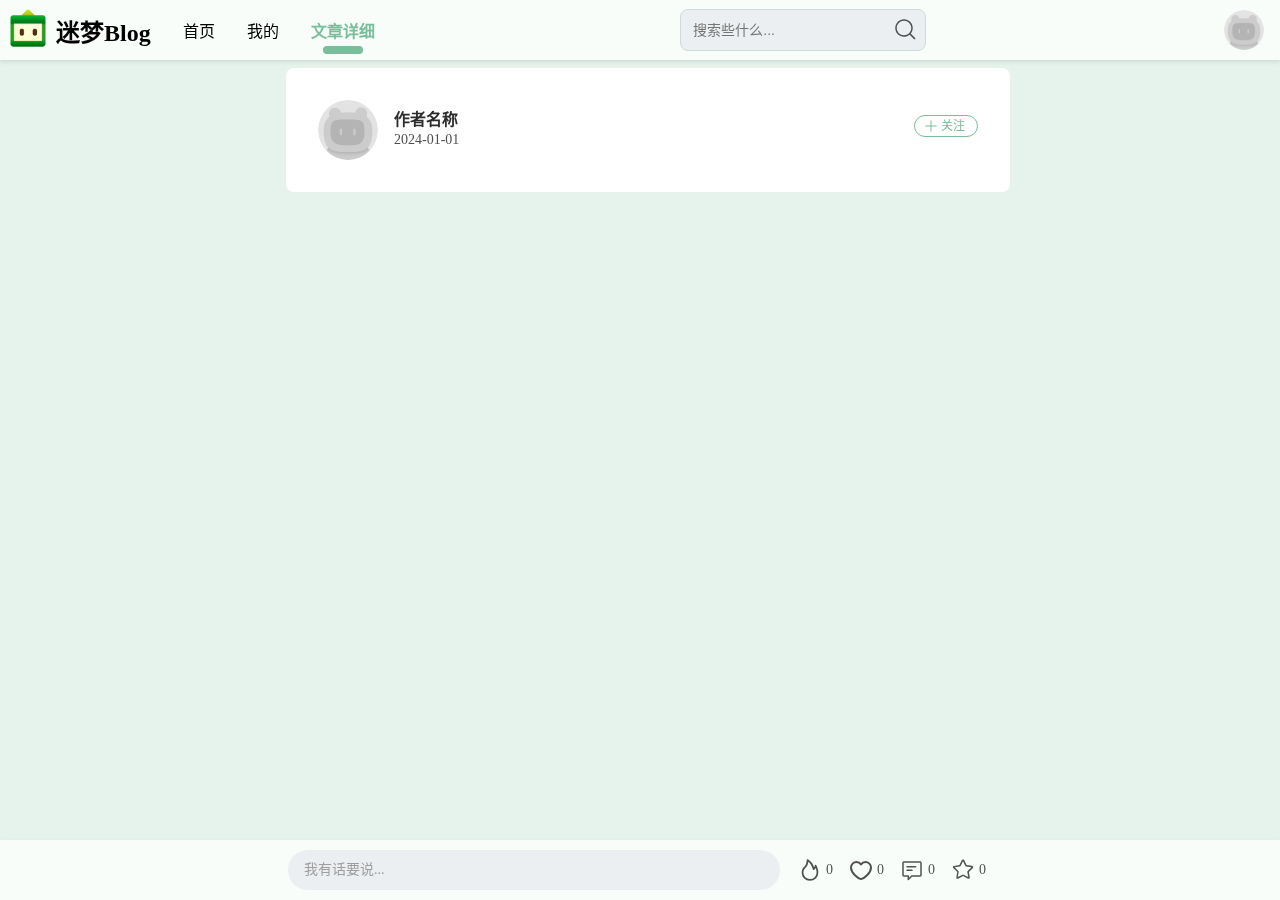
==== commit f2756b08: "初步完善文章预览" ====
--- a/article.html
+++ b/article.html
@@ -11,46 +11,99 @@
 </head>
 
 <body>
-    <div id="header">
-        <div id="author-info">
-            <div id="author-info-container">
-                <img id="author-head" src="./images/head.png">
+    <div id="nav">
+        <div id="nav-left">
+            <div id="nav-left-logo">
+                <img src="images/logo.png" alt="logo">
+            </div>
+            <div id="nav-left-title">
+                <h2>迷梦Blog</h2>
+            </div>
+            <div id="nav-left-menu">
                 <div class="container">
-                    <div id="author-name-container">
-                        <span id="author-name">作者名称</span>
-                    </div>
-                    <div id="author-date">2024-01-01</div>
+                    <div id="nav-left-menu-home" class="item">首页</div>
+                    <div id="nav-left-menu-user" class="item">我的</div>
+                    <div id="nav-left-menu-detail" class="item">文章详细</div>
+                    <div id="nav-left-menu-admin" class="item" style="display: none;">管理</div>
                 </div>
+                <div id="nav-left-menu-indicator"></div>
             </div>
-            <div id="author-follow">
-                <img id="author-follow-img" src="./images/add.svg">
-                <span id="author-follow-text">关注</span>
+        </div>
+        <div id="nav-center">
+            <div class="search-container">
+                <form id="search-form">
+                    <input type="text" placeholder="搜索些什么..." id="search-input">
+                </form>
+                <button id="search-button">
+                    <img src="./images/icon/search.svg" alt="Search" class="search-icon"> <!-- 使用图片作为搜索图标 -->
+                </button>
+            </div>
+        </div>
+        <div id="nav-right">
+            <div id="nav-right-user">
+                <img id="nav-right-user-head" src="./images/head.png" alt="head">
+                <div id="nav-right-user-name" style="display: none;">请登录</div>
             </div>
         </div>
     </div>
-    <div id="content"></div>
-    <div id="footer"></div>
-    <div id="comment"></div>
-    <div id="menu">
-        <div id="menu-make-comment">我有话要说...</div>
-        <div id="menu-ctrl">
-            <div id="menu-likes" class="container">
-                <img id="menu-likes-img" src="./images/icon/like.svg">
-                <span id="menu-likes-count" class="count">0</span>
+    <div id="main">
+        <div id="main-left"></div>
+        <div id="main-center">
+            <div class="module">
+                <div id="header">
+                    <div id="author-info">
+                        <div id="author-info-container">
+                            <img id="author-head" src="./images/head.png">
+                            <div class="container">
+                                <div id="author-name-container">
+                                    <span id="author-name">作者名称</span>
+                                </div>
+                                <div id="author-date">2024-01-01</div>
+                            </div>
+                        </div>
+                        <div id="author-follow">
+                            <img id="author-follow-img" src="./images/add.svg">
+                            <span id="author-follow-text">关注</span>
+                        </div>
+                    </div>
+                </div>
+                <div id="content"></div>
+                <div id="comment"></div>
             </div>
-            <div id="menu-comments" class="container">
-                <img id="menu-comments-img" src="./images/icon/comment.svg">
-                <span id="menu-comments-count" class="count">0</span>
+        </div>
+        <div id="main-right"></div>
+        <div id="footer">
+            <div id="footer-left"></div>
+            <div id="footer-center">
+                <div id="menu">
+                    <div id="menu-make-comment">我有话要说...</div>
+                    <div id="menu-ctrl">
+                        <div id="menu-hot" class="container">
+                            <img src="./images/icon/hot.svg">
+                            <span id="menu-hot-count" class="count">0</span>
+                        </div>
+                        <div id="menu-likes" class="container">
+                            <img id="menu-likes-img" src="./images/icon/like.svg">
+                            <span id="menu-likes-count" class="count">0</span>
+                        </div>
+                        <div id="menu-comments" class="container">
+                            <img id="menu-comments-img" src="./images/icon/comment.svg">
+                            <span id="menu-comments-count" class="count">0</span>
+                        </div>
+                        <div id="menu-stars" class="container">
+                            <img id="menu-stars-img" src="./images/icon/star.svg">
+                            <span id="menu-stars-count" class="count">0</span>
+                        </div>
+                    </div>
+                </div>
             </div>
-            <div id="menu-stars" class="container">
-                <img id="menu-stars-img" src="./images/icon/star.svg">
-                <span id="menu-stars-count" class="count">0</span>
-            </div>
+            <div id="footer-right"></div>
         </div>
     </div>
     <script src="./js/jquery-3.7.1.min.js"></script>
     <script src="./js/Qmsg.min.js"></script>
     <script src="./js/vditor.method.min.js"></script>
+    <script src="./js/core.js"></script>
     <script src="./js/article.js"></script>
 </body>
 
--- a/css/article.css
+++ b/css/article.css
@@ -1,6 +1,203 @@
 body {
     padding: 0px;
     margin: 0px;
+    background-color: #E6F3ED;
+}
+
+
+
+#nav {
+    width: 100%;
+    height: 60px;
+    position: fixed;
+    top: 0px;
+    background-color: rgba(255, 255, 255, .75);
+    box-shadow: 0 2px 4px rgba(0, 0, 0, .1);
+    backdrop-filter: saturate(150%) blur(12px);
+    z-index: 2024;
+    display: flex;
+    align-items: center;
+    flex-direction: row;
+    justify-content: space-between;
+}
+
+#nav-left {
+    margin-left: 8px;
+    display: flex;
+    align-items: center;
+    flex-direction: row;
+    flex-wrap: nowrap;
+}
+
+#nav-left-logo img {
+    width: 40px;
+    height: 40px;
+}
+
+#nav-left-title {
+    margin-left: 8px;
+}
+
+#nav-left-menu {
+    position: relative;
+    margin-left: 16px;
+}
+
+#nav-left-menu .container {
+    display: flex;
+}
+
+#nav-left-menu .container .item {
+    margin: 4px 16px;
+    transition: color 0.3s ease;
+    cursor: pointer;
+}
+
+#nav-left-menu .container .item.active {
+    font-weight: bold;
+    color: #79BD9A;
+}
+
+#nav-left-menu .container .item:hover {
+    color: #79BD9A;
+}
+
+#nav-left-menu-indicator {
+    position: absolute;
+    left: 12px;
+    border-radius: 4px;
+    width: 40px;
+    height: 8px;
+    background-color: #79BD9A;
+    transition: left 0.3s ease;
+}
+
+#nav-center {
+    display: flex;
+    justify-content: center;
+    align-items: center;
+}
+
+.search-container {
+    padding-left: 4px;
+    display: flex;
+    width: 240px;
+    height: 40px;
+    border: 1px solid #CFD8DC;
+    background-color: #ECEFF1;
+    border-radius: 8px;
+    align-items: center;
+    flex-direction: row;
+    transition: background-color 0.3s ease, box-shadow 0.3s ease;
+}
+
+.search-container:hover {
+    background-color: #FFF;
+}
+
+.search-container.active {
+    background-color: #FFF;
+    box-shadow: rgba(100, 100, 111, 0.2) 0px 7px 29px 0px;
+}
+
+#search-form {
+    width: 100%;
+    margin-right: 8px;
+}
+
+#search-input {
+    width: 100%;
+    height: 32px;
+    font-size: 14px;
+    line-height: 36px;
+    border-radius: 8px;
+    padding-left: 8px;
+    background: none;
+    border: none;
+    outline: none;
+    transition: background-color 0.3s ease;
+}
+
+#search-input:focus {
+    background: #ECEFF1;
+}
+
+#search-button {
+    height: 36px;
+    width: 48px;
+    background: none;
+    border: none;
+    cursor: pointer;
+}
+
+.search-icon {
+    width: 24px;
+    height: 24px;
+}
+
+#nav-right {
+    display: flex;
+}
+
+#nav-right-user {
+    padding: 8px;
+    border-radius: 8px;
+    display: flex;
+    align-items: center;
+    flex-direction: row;
+    flex-wrap: nowrap;
+}
+
+#nav-right-user-head {
+    -webkit-user-drag: none;
+    -moz-user-drag: none;
+    -ms-user-drag: none;
+    width: 40px;
+    height: 40px;
+    border-radius: 50%;
+    overflow: hidden;
+    margin-right: 8px;
+    transition: all 0.3s ease;
+    transform-origin: top right;
+}
+
+#nav-right-user-head:hover {
+    scale: 2;
+    box-shadow: rgba(100, 100, 111, 0.2) 0px 7px 29px 0px;
+}
+
+#main {
+    padding-top: 60px;
+    display: flex;
+    flex-wrap: nowrap;
+    flex-direction: row;
+    justify-content: center;
+    align-items: flex-start;
+}
+
+#main .module {
+    border-radius: 8px;
+    background-color: #FFF;
+    padding: 16px;
+    margin: 8px;
+    width: calc(100% - 32px);
+
+}
+
+#main-left,
+#main-right {
+    width: 20%;
+    min-width: 180px;
+    max-width: 220px;
+    padding: 0px 8px;
+    height: 100%;
+}
+
+#main-center {
+    max-width: 724px;
+    min-width: 556px;
+    width: 60%;
+    height: 100%;
 }
 
 #header {
@@ -109,15 +306,39 @@
     color: #03A9F4;
 }
 
-#menu {
-    width: 100%;
-    height: 60px;
+#footer {
     position: fixed;
+    width: 100%;
     bottom: 0px;
-    background-color: rgba(255, 255, 255, .9);
+    display: flex;
+    flex-wrap: nowrap;
+    flex-direction: row;
+    justify-content: center;
+    align-items: flex-start;
+    background-color: rgba(255, 255, 255, .75);
     box-shadow: 0 2px 4px rgba(0, 0, 0, .1);
     backdrop-filter: saturate(150%) blur(12px);
     z-index: 2024;
+}
+
+#footer-center {
+    max-width: 724px;
+    min-width: 556px;
+    width: 60%;
+}
+
+#footer-left,
+#footer-right {
+    width: 20%;
+    min-width: 180px;
+    max-width: 220px;
+    padding: 0px 8px;
+}
+
+#menu {
+    width: 100%;
+    height: 60px;
+    bottom: 0px;
     display: flex;
     align-items: center;
     flex-direction: row;
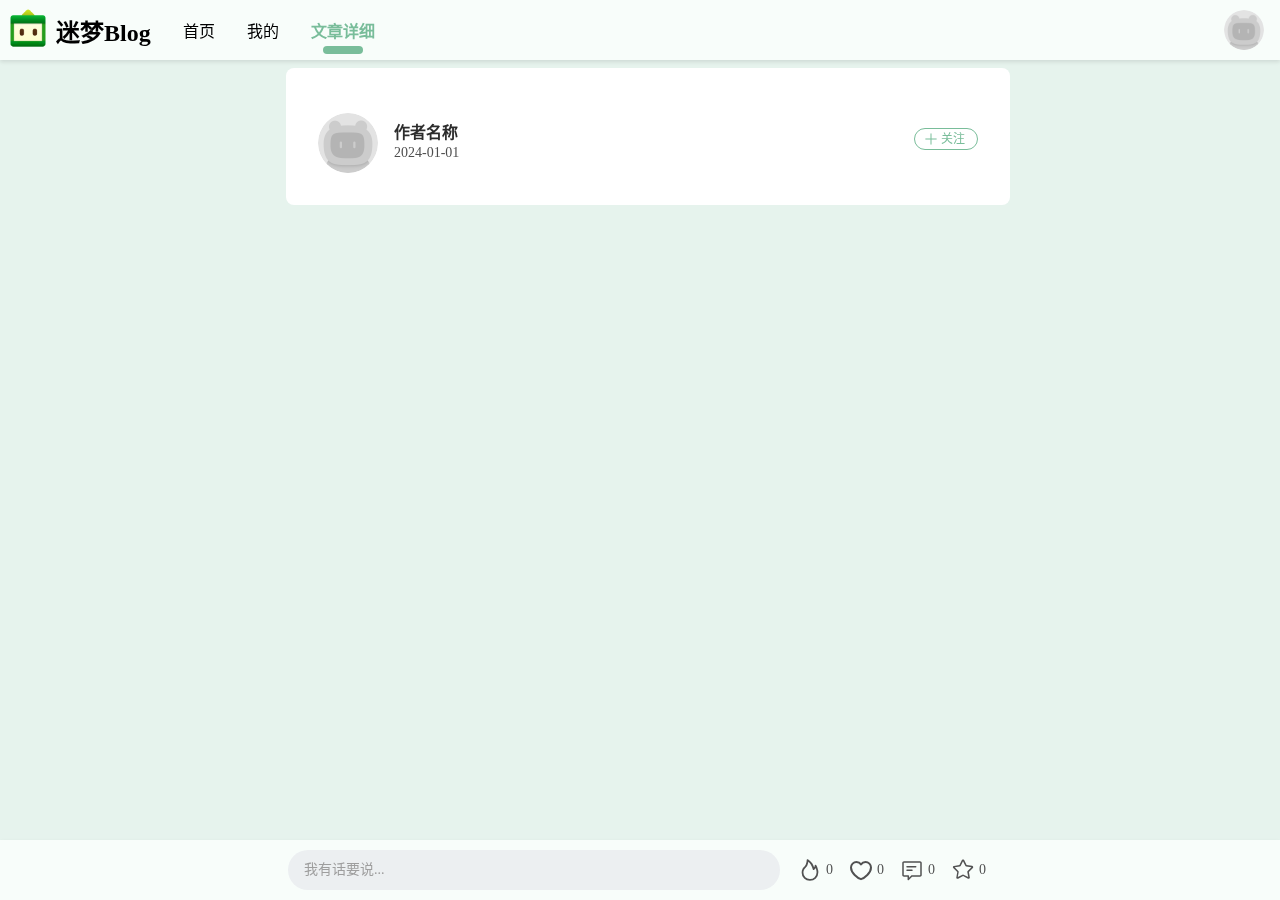
==== commit 9ce8225f: "为文章详细添加数据显示" ====
--- a/article.html
+++ b/article.html
@@ -51,6 +51,7 @@
         <div id="main-center">
             <div class="module">
                 <div id="header">
+                    <h1 class="title"></h1>
                     <div id="author-info">
                         <div id="author-info-container">
                             <img id="author-head" src="./images/head.png">
@@ -103,6 +104,7 @@
     <script src="./js/jquery-3.7.1.min.js"></script>
     <script src="./js/Qmsg.min.js"></script>
     <script src="./js/vditor.method.min.js"></script>
+    <script src="./js/coco-modal.js"></script>
     <script src="./js/core.js"></script>
     <script src="./js/article.js"></script>
 </body>
